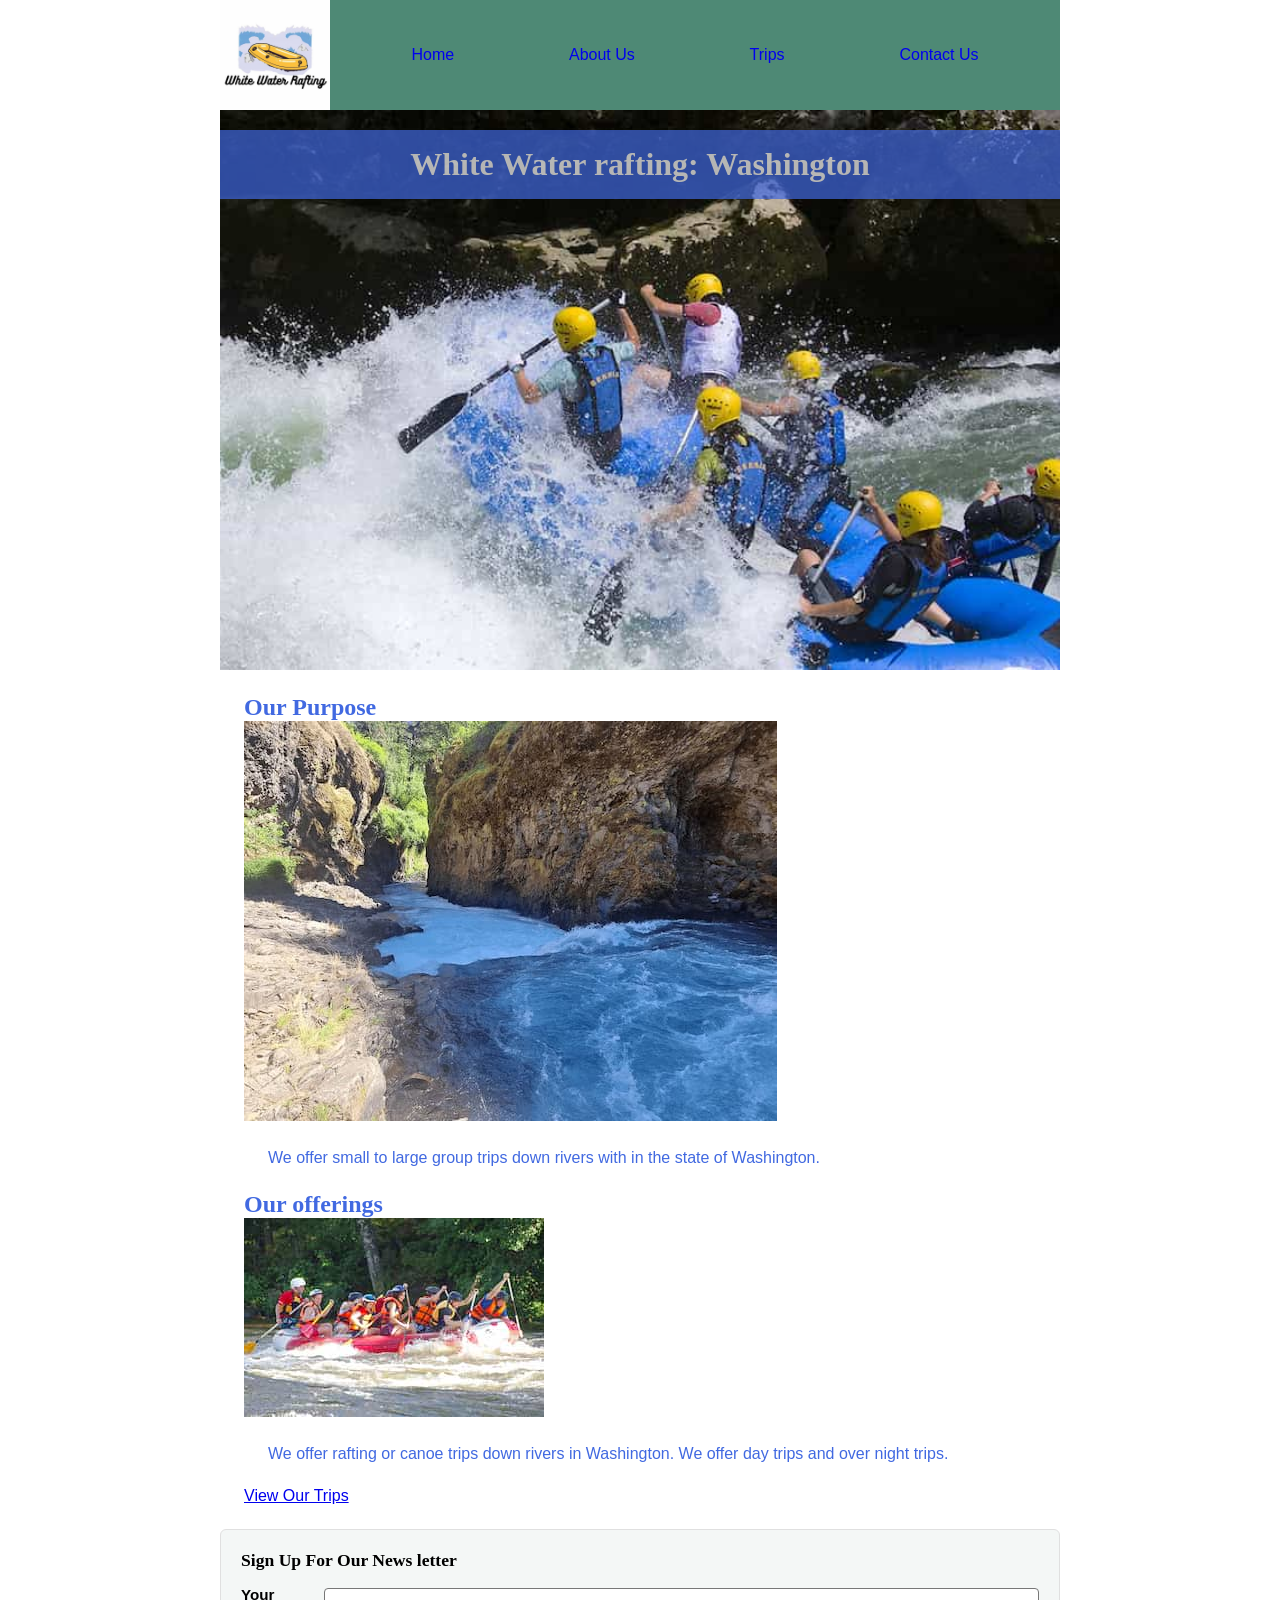
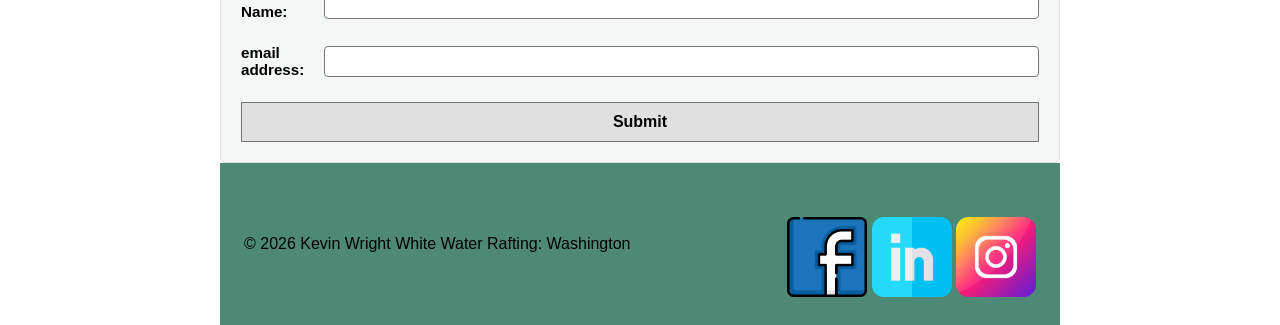
==== wwr/index.html @ c0cfb69b "worked on the home page of the rafting site" ====
<!DOCTYPE html>
<html lang="en">

<head>
    <meta charset="UTF-8">
    <meta name="viewport" content="width=device-width, initial-scale=1.0">
    <title>White Water Rafting: Washington</title>
    <meta name="description" content="Home page of whit water rafting for Washington. Includes links to the
      trips, contact us, and about us pages.">
    <meta name="author" content="Kevin Wright">
    <link rel="stylesheet" href="styles/rafting.css">
</head>

<body>
    <header>
        <img src="images/white-water-rafting.jpg" alt="White Water Rafting logo">
        <nav>
            <a href="index.html">Home</a>
            <a href="about.html">About Us</a>
            <a href="trips.html">Trips</a>
            <a href="contact.html">Contact Us</a>
        </nav>
    </header>

    <main>
        <div class="hero">
            <img src="images/hero.jpg" alt="group rafting down river">
            <h1>White Water rafting: Washington</h1>
        </div>

        <section class="home-grid">
            <h2>Our Purpose</h2>
            <img src="images/white-salmon.jpg" alt="Scenic river canyon in Washington state">
            <p>We offer small to large group trips down rivers with in the state of Washington.</p>

            <h2>Our offerings</h2>
            <img src="images/group-of-rafters.jpg"
              alt="A group of smiling rafters navigating rapids">
            <p>We offer rafting or canoe trips down rivers in Washington. We offer day trips and
                over night trips.</p>
            <a href="trips.html" class="cta-btn">View Our Trips</a>
        </section>
        <section class="form-section">
            <h2>Sign Up For Our News letter</h2>
            <form>
                <div class="form-row">
                    <label for="name">Your Name:</label>
                    <input type="text" id="name" name="name" required>
                </div>
                <div class="form-row">
                    <label for="email">email address:</label>
                    <input type="email" id="email" name="email" required>
                </div>
                <button type="submit" class="submit-btn">Submit</button>
            </form>
        </section>
    </main>

    <footer>
        <p>&copy; 2026 Kevin Wright White Water Rafting: Washington</p>
        <nav class="socialmedia">
            <a href="https://facebook.com">
                <img src="images/facebook.png" alt="facebook logo">
            </a>
            <a href="https://linkedin.com">
                <img src="images/linkedin.png" alt="linkedin logo">
            </a>
            <a href="https://instagram.com">
                <img src="images/instagram.png" alt="Instagram logo">
            </a>
        </nav>
    </footer>
</body>

</html>
---- wwr/styles/rafting.css ----
:root {
    --primary-color: #4e8975;
    --secondary-color: black;
    --accent1-color: #4169E1;
    --accent2-color: #fff;
    --heading-font: "Times New Roma", "Georgia", serif;
    --body-font: Arial, Helvetica, sans-serif;
}

header {
    background-color: var(--primary-color);
    color: black;
    font: var(--heading-font);
    display: grid;
    grid-template-columns: auto 1fr;
    justify-content: space-around;
    align-items: center;
}

header img {
    height: 110px;
}

header nav {
    display: flex;
    justify-content: space-around;
    text-decoration: none;
}

header nav a {
    text-decoration: none;
}

* {
    margin: 0;
    padding: 0;
    box-sizing: border-box;
}

body {
    font-family: var(--body-font);
    color: var(--accent1-color);
}

header,
main,
footer {
    width: 840px;
    margin: 0 auto;
}

h1,
h2 {
    font-family: var(--heading-font);
}

h2 {
    color: var(--accent1-color)
}

nav,
p,
section,
article {
    margin: 16px;
    padding: 8px;
}

.socialmedia a {
    text-decoration: none;
    text-align: center;
    display: inline-block;
    vertical-align: middle;
    justify-content: center;
    align-items: center;
    gap: 20px;
    margin-top: 30px;
    width: 80px;
    height: auto;
}

.socialmedia img {
    width: 100%;
    height: auto;
}

.hero {
    position: relative;
}

.hero img {
    display: block;
    width: 100%;
    height: auto;
}

h1 {
    position: absolute;
    top: 20px;
    width: 100%;
    padding: 16px;
    text-align: center;
    opacity: 0.7;
    background-color: var(--accent1-color);
    color: var(--accent2-color);
    /*white text- make sure there is enough contrast with the background color */
}

.hero article {
    position: absolute;
    bottom: 0;
    width: 95%;
    padding: 0;
    text-align: center;
    opacity: 0.85;
    background-color: var(--accent1-color);
    color: var(--accent2-color);
}

.hero article img {
    float: right;
    width: 100px;
}

.office-location {
    text-align: center;
    margin-bottom: 20px;
}

.office-location h1 {
    position: static;
    /* Removes absolute placement behavior from about us rule */
    opacity: 1;
    background-color: transparent;
    color: var(--accent1-color);
    padding: 0;
    margin-bottom: 10px;
}

.contact-split-grid {
    display: grid;
    grid-template-columns: 1fr 1fr;
    gap: 24px;
    align-items: start;
    margin: 20px 0px 50px 0px;
    padding: 24px 0px;
    width: 100%;
}

.map {
    margin: 0;
    padding: 0;
}

.map iframe {
    width: 100%;
    height: 380px;
    border: 1px solid #777;
    border-radius: 4px;
    display: block;
}

.form-section {
    margin: 0;
    padding: 20px;
    background-color: #f4f7f6;
    border: 1px solid #e0e0e0;
    border-radius: 6px;
}

.form-section h2 {
    font-size: 1.1rem;
    margin-top: 0;
    margin-bottom: 15px;
    color: var(--secondary-color);
}

.form-section form {
    display: flex;
    flex-direction: column;
    gap: 12px;
}

.form-row {
    display: grid;
    grid-template-columns: 75px 1fr;
    align-items: center;
    gap: 8px;
    margin: 0 0 12px 0;
    padding: 0;
}

.form-row label,
.fieldset-label {
    font-size: 0.95rem;
    font-weight: bold;
    color: var(--secondary-color);
}

.form-row input[type="text"],
.form-row input[type="email"],
.form-row textarea {
    padding: 6px 10px;
    border: 1px solid #777;
    border-radius: 4px;
    font-family: var(--body-font);
    font-size: 0.95rem;
}

.textarea-row {
    align-items: start;
}

.textarea-row textarea {
    resize: none;
}

.form-section fieldset {
    border: none;
    padding: 0;
    margin: 0 0 12px 0;
    display: grid;
    grid-template-columns: 75px 1fr;
    gap: 8px;
}

.radio-group {
    display: flex;
    flex-direction: column;
    gap: 5px;
}

.radio-group label {
    display: flex;
    align-items: center;
    gap: 8px;
    font-weight: normal;
}

.checkbox-row {
    display: flex;
    align-items: center;
    gap: 8px;
    margin: 5px 0;
    padding: 0;
}

.checkbox-row label {
    font-size: 0.9rem;
    color: var(--secondary-color);
}

.submit-btn {
    width: 100%;
    padding: 10px;
    background-color: #e0e0e0;
    border: 1px solid #777;
    color: var(--secondary-color);
    font-family: var(--body-font);
    font-size: 1rem;
    font-weight: bold;
    cursor: pointer;
    transition: background-color 0.15s ease;
}

.submit-btn:hover {
    background-color: #ccc;
}

.employee-profiles {
    border-top: 1px solid #777;
    border-bottom: 1px solid #777;
    margin: 40px 0 50px 0;
    padding: 30px 0;
    text-align: center;
    width: 100%;

}

.employee-profiles h2 {
    font-size: 1.6rem;
    margin-top: 0;
    margin-bottom: 25px;
    color: var(--secondary-color);
}

.quides {
    display: grid;
    grid-template-columns: repeat(3, 1fr);
    gap: 24px;
    margin: 20px 0 0 0;
    padding: 0;
}

.team {
    margin: 0;
    padding: 0;
    background-color: transparent;
    border: none;
    box-shadow: none;
    text-align: center;
    display: flex;
    flex-direction: column;
    align-items: center;
    width: 100%;
}

.team img {
    width: 160px;
    height: 160px;
    object-fit: cover;
    background-color: #e0e0e0;
    border-radius: 4px;
    margin-bottom: 12px;
}

.team figcaption {
    padding: 5px 0;
    margin: 0;
}

.team h3 {
    margin: 0 0 5px 0;
    font-size: 1.1rem;
    color: var(--secondary-color);
}

.team p {
    margin: 0;
    color: var(--secondary-color);
    font-size: 0.95rem;
}

.sr-only {
    position: absolute;
    width: 1px;
    height: 1px;
    padding: 0;
    margin: 1px;
    overflow: hidden;
    clip: rect(0, 0, 0, 0);
    border: 0;
}

footer {
    display: flex;
    justify-content: space-between;
    align-items: center;
    background-color: var(--primary-color);
    color: var(--secondary-color);
}
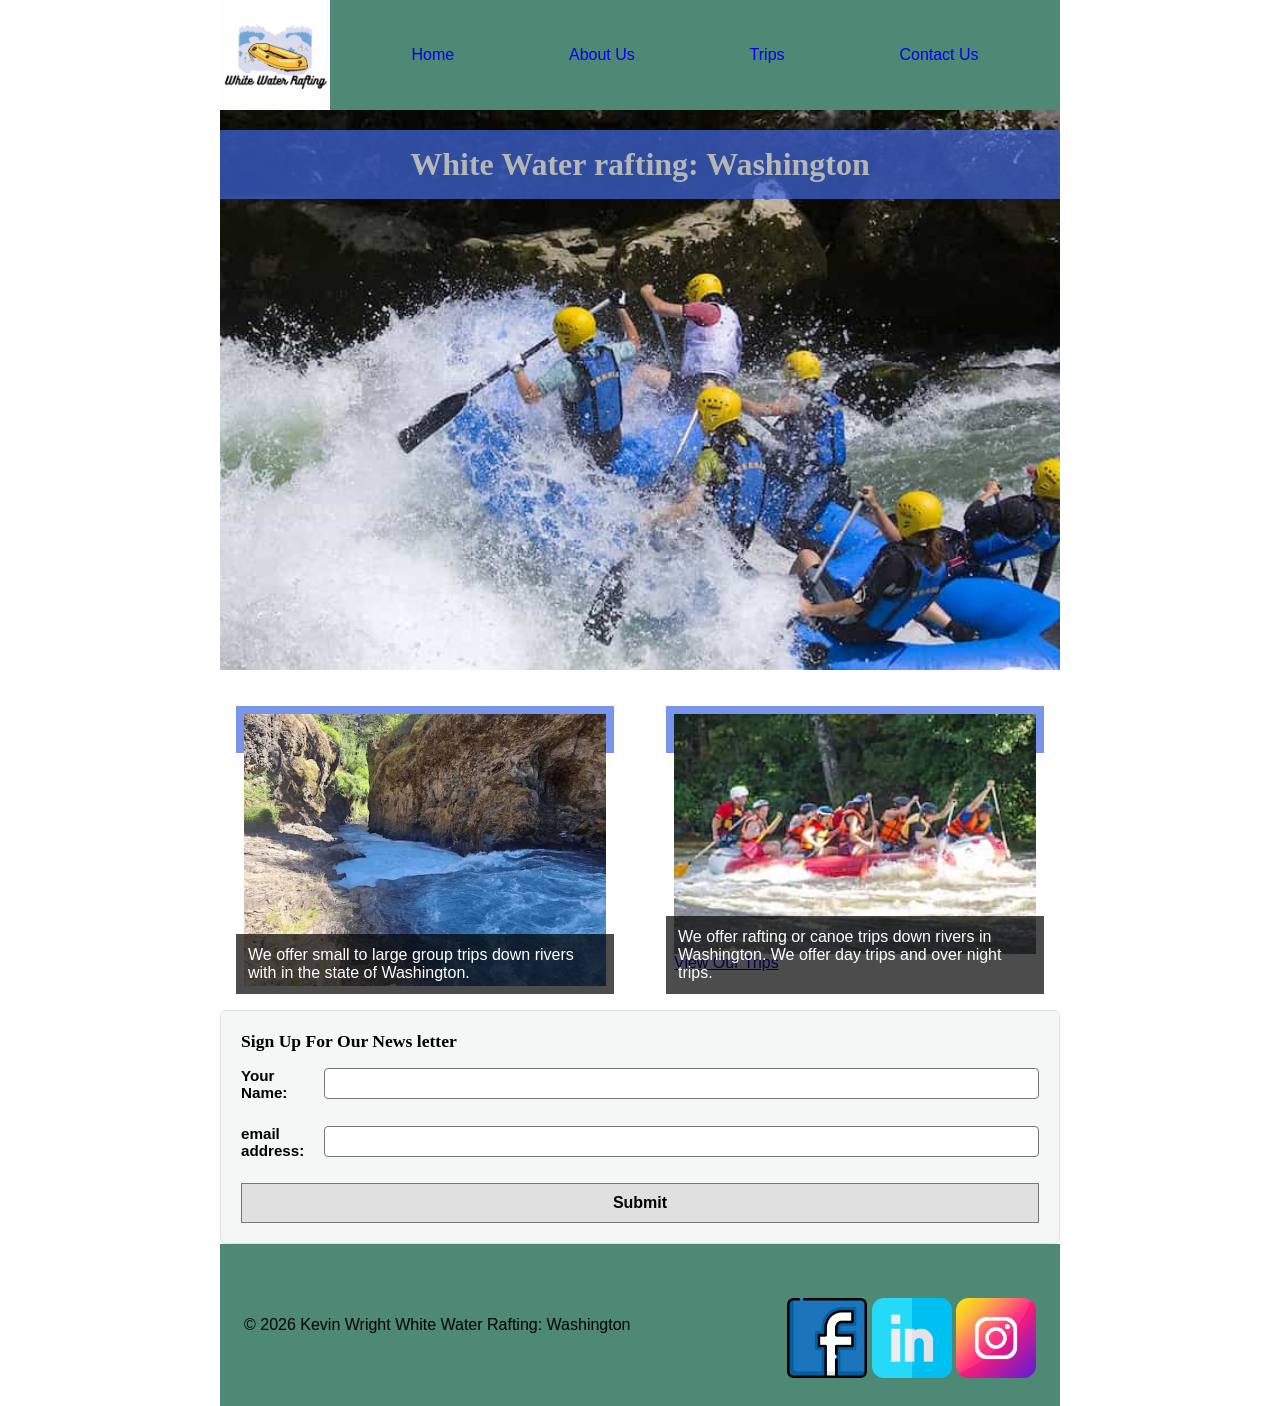
==== commit 5120bcf1: "worked on the home page" ====
--- a/wwr/index.html
+++ b/wwr/index.html
@@ -29,16 +29,23 @@
         </div>
 
         <section class="home-grid">
-            <h2>Our Purpose</h2>
-            <img src="images/white-salmon.jpg" alt="Scenic river canyon in Washington state">
-            <p>We offer small to large group trips down rivers with in the state of Washington.</p>
-
-            <h2>Our offerings</h2>
-            <img src="images/group-of-rafters.jpg"
-              alt="A group of smiling rafters navigating rapids">
-            <p>We offer rafting or canoe trips down rivers in Washington. We offer day trips and
-                over night trips.</p>
-            <a href="trips.html" class="cta-btn">View Our Trips</a>
+            <article class="trip-card">
+                <h2>Our Purpose</h2>
+                <img src="images/white-salmon.jpg" alt="Scenic river canyon in Washington state">
+                <p>We offer small to large group trips down rivers with in the state of Washington.
+                </p>
+            </article>
+            <article class="trip-card">
+                <h2>Our offerings</h2>
+                <img src="images/group-of-rafters.jpg"
+                  alt="A group of smiling rafters navigating rapids">
+                <div class="card-bottom">
+                    <p>We offer rafting or canoe trips down rivers in Washington. We offer day trips
+                        and
+                        over night trips.</p>
+                    <a href="trips.html" class="cta-btn">View Our Trips</a>
+                </div>
+            </article>
         </section>
         <section class="form-section">
             <h2>Sign Up For Our News letter</h2>
--- a/wwr/styles/rafting.css
+++ b/wwr/styles/rafting.css
@@ -342,6 +342,50 @@
     border: 0;
 }
 
+.home-grid {
+    display: grid;
+    grid-template-columns: repeat(2, 1fr);
+    gap: 20px;
+    margin: 20px 0 0 0;
+    padding: 0;
+}
+
+.home-grid img {
+    position: relative;
+    display: block;
+    width: 100%;
+    height: auto;
+}
+
+.trip-card {
+    position: relative;
+}
+
+.trip-card h2 {
+    position: absolute;
+    top: 0;
+    left: 0;
+    width: 100%;
+    text-align: center;
+    opacity: 0.7;
+    background-color: var(--accent1-color);
+    color: var(--accent2-color);
+    margin: 0;
+    padding: 10px;
+}
+
+.trip-card p,
+trip-card .card-bottom {
+    position: absolute;
+    bottom: 0;
+    left: 0;
+    width: 100%;
+    background-color: rgba(0, 0, 0, 0.7);
+    color: white;
+    margin: 0;
+    padding: 12px;
+}
+
 footer {
     display: flex;
     justify-content: space-between;
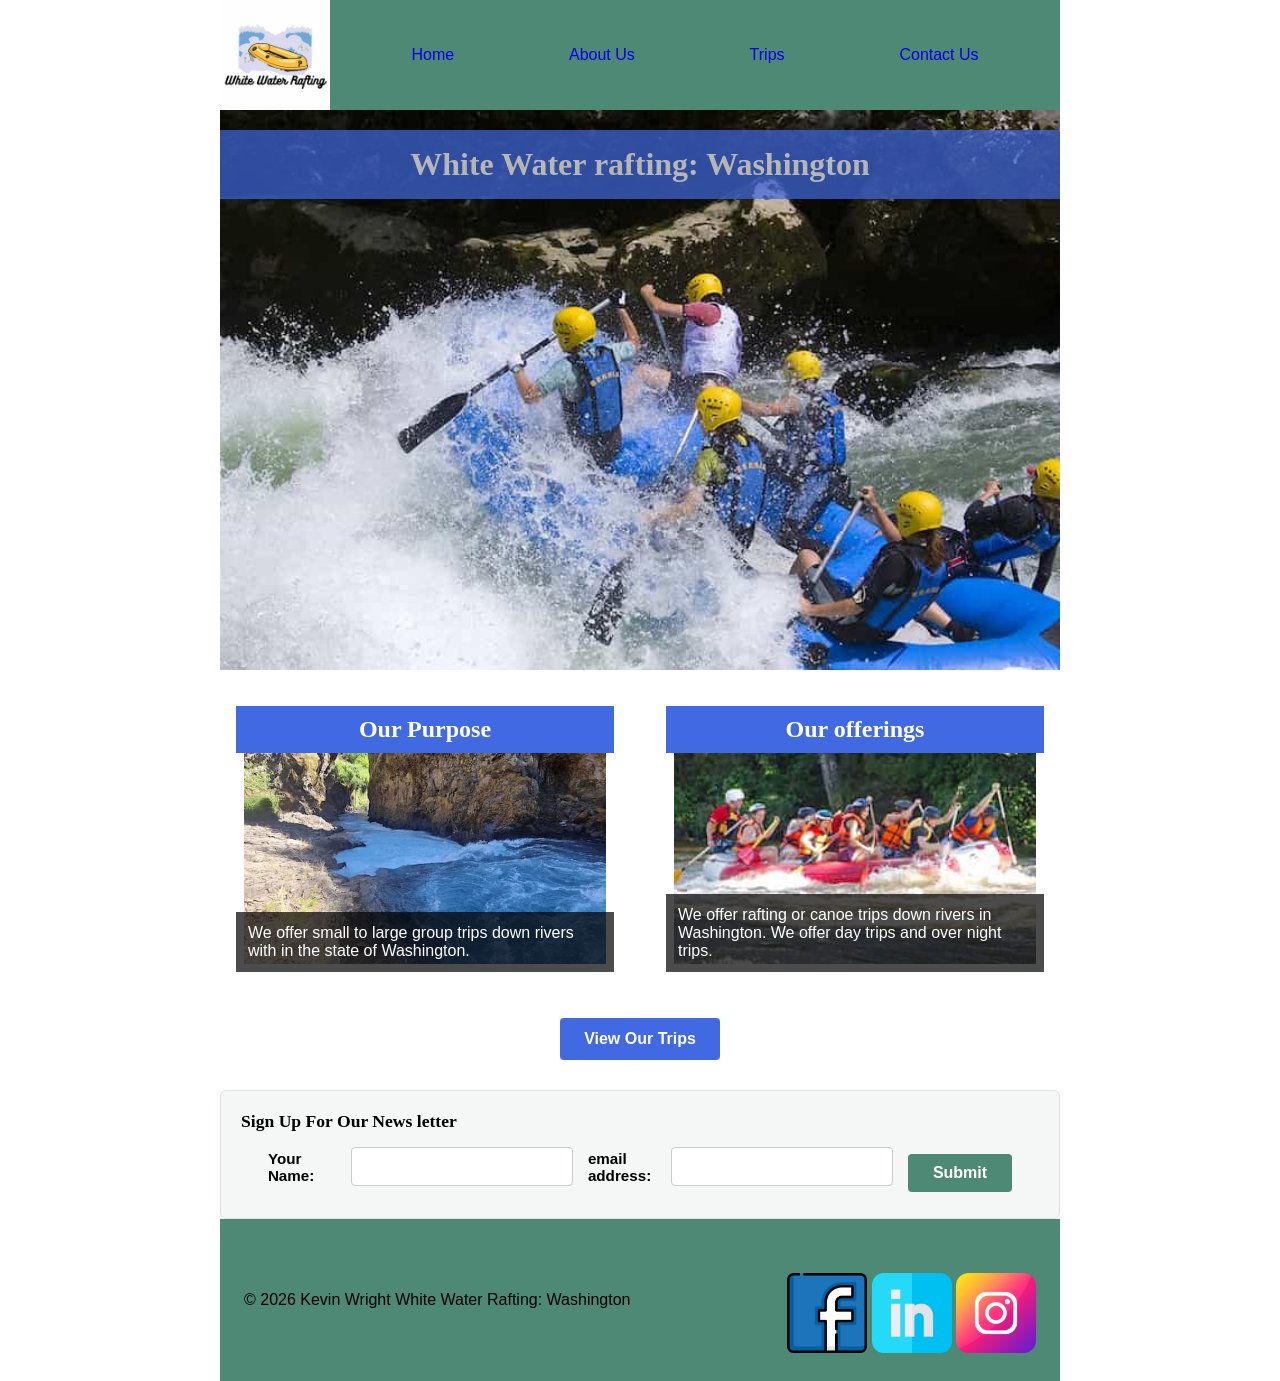
==== commit 3e621d8e: "finished home page, and started the trips page" ====
--- a/wwr/index.html
+++ b/wwr/index.html
@@ -39,14 +39,16 @@
                 <h2>Our offerings</h2>
                 <img src="images/group-of-rafters.jpg"
                   alt="A group of smiling rafters navigating rapids">
-                <div class="card-bottom">
-                    <p>We offer rafting or canoe trips down rivers in Washington. We offer day trips
-                        and
-                        over night trips.</p>
-                    <a href="trips.html" class="cta-btn">View Our Trips</a>
-                </div>
+                <p>We offer rafting or canoe trips down rivers in Washington. We offer day trips
+                    and
+                    over night trips.</p>
             </article>
         </section>
+
+        <div class="cta-container">
+            <a href="trips.html" class="cta-btn">View Our Trips</a>
+        </div>
+
         <section class="form-section">
             <h2>Sign Up For Our News letter</h2>
             <form>
--- a/wwr/styles/rafting.css
+++ b/wwr/styles/rafting.css
@@ -346,19 +346,22 @@
     display: grid;
     grid-template-columns: repeat(2, 1fr);
     gap: 20px;
-    margin: 20px 0 0 0;
-    padding: 0;
-}
-
-.home-grid img {
-    position: relative;
-    display: block;
+    margin: 20px 0;
+    padding: 0;
     width: 100%;
     height: auto;
 }
 
 .trip-card {
     position: relative;
+    overflow: hidden;
+}
+
+.trip-card img {
+    display: block;
+    width: 100%;
+    height: 250px;
+    object-fit: cover;
 }
 
 .trip-card h2 {
@@ -367,15 +370,15 @@
     left: 0;
     width: 100%;
     text-align: center;
-    opacity: 0.7;
     background-color: var(--accent1-color);
     color: var(--accent2-color);
     margin: 0;
     padding: 10px;
-}
-
-.trip-card p,
-trip-card .card-bottom {
+    z-index: 10;
+    /*Forces text to sit in front of the image*/
+}
+
+.trip-card p {
     position: absolute;
     bottom: 0;
     left: 0;
@@ -386,6 +389,87 @@
     padding: 12px;
 }
 
+.cta-container {
+    text-align: center;
+    margin: 30px 0;
+}
+
+.cta-btn {
+    display: inline-block;
+    padding: 12px 24px;
+    background-color: var(--accent1-color);
+    color: var(--accent2-color);
+    text-decoration: none;
+    font-weight: bold;
+    border-radius: 4px;
+    transition: background-color 0.2s;
+}
+
+.cta-btn:hover {
+    background-color: #2e4ead;
+}
+
+.form-section form {
+    display: flex;
+    flex-direction: row;
+    justify-content: center;
+    align-items: center;
+    gap: 15px;
+    flex-wrap: wrap;
+}
+
+.form-section input[type="text"],
+.form-section input[type="email"] {
+    padding: 10px 15px;
+    border: 1px solid #ccc;
+    border-radius: 4px;
+    font-family: var(--body-font);
+    font-size: 0.95rem;
+    min-width: 200px;
+}
+
+.submit-btn {
+    width: auto;
+    padding: 10px 25px;
+    background-color: var(--primary-color);
+    border: none;
+    border-radius: 4px;
+    color: white;
+    font-family: var(--body-font);
+    font-size: 1rem;
+    font-weight: bold;
+    cursor: pointer;
+    transition: background-color 0.2s ease;
+}
+
+.submit-btn:hover {
+    background-color: #3b6b5b;
+}
+
+.adventures-grid {
+    display: grid;
+    grid-template-columns: repeat(5, 1fr);
+    gap: 20px;
+    margin: 20px 0;
+    padding: 0;
+    width: 100%;
+}
+
+.adventures-grid img {
+    display: block;
+    width: 100%;
+    height: 150px;
+    object-fit: cover;
+    border-radius: 4px;
+}
+
+.adventures-grid figcaption {
+    text-align: center;
+    margin-top: 8px;
+    font-weight: bold;
+    color: var(--secondary-color);
+}
+
 footer {
     display: flex;
     justify-content: space-between;
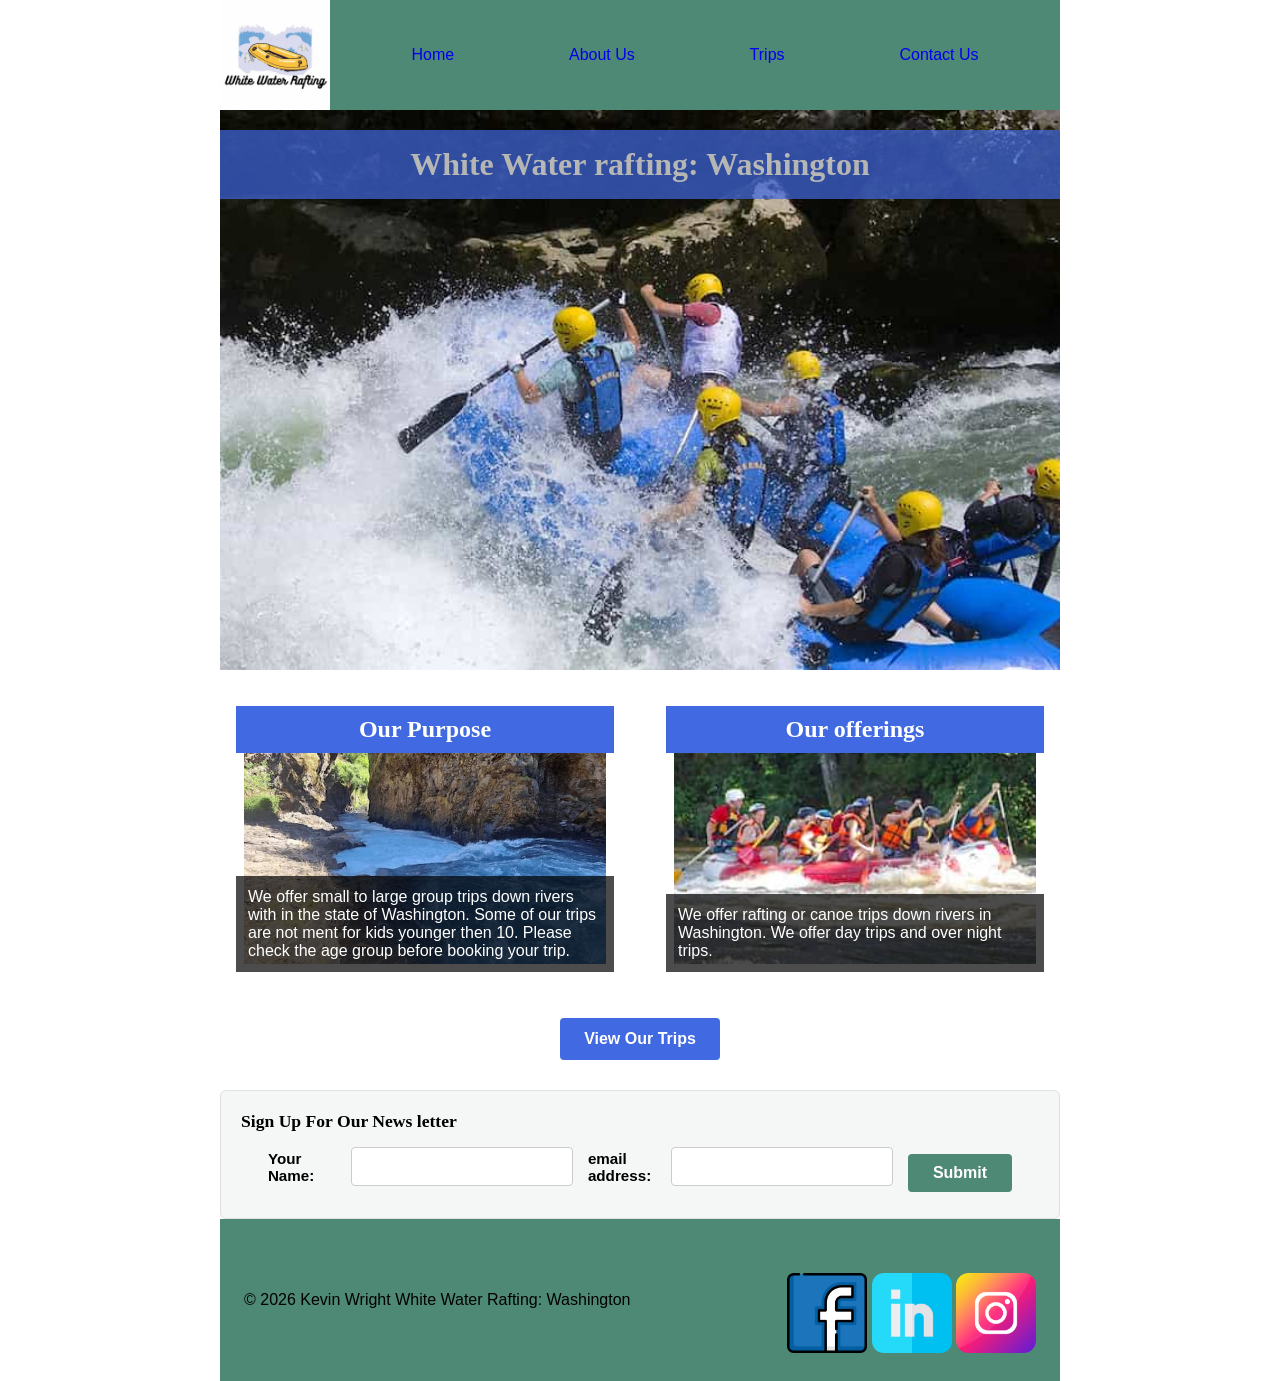
==== commit df1df26b: "started working on the trips page" ====
--- a/wwr/index.html
+++ b/wwr/index.html
@@ -5,7 +5,7 @@
     <meta charset="UTF-8">
     <meta name="viewport" content="width=device-width, initial-scale=1.0">
     <title>White Water Rafting: Washington</title>
-    <meta name="description" content="Home page of whit water rafting for Washington. Includes links to the
+    <meta name="description" content="Home page of white water rafting for Washington. Includes links to the
       trips, contact us, and about us pages.">
     <meta name="author" content="Kevin Wright">
     <link rel="stylesheet" href="styles/rafting.css">
@@ -33,6 +33,8 @@
                 <h2>Our Purpose</h2>
                 <img src="images/white-salmon.jpg" alt="Scenic river canyon in Washington state">
                 <p>We offer small to large group trips down rivers with in the state of Washington.
+                    Some of our trips are not ment for kids younger then 10. Please check the age
+                    group before booking your trip.
                 </p>
             </article>
             <article class="trip-card">
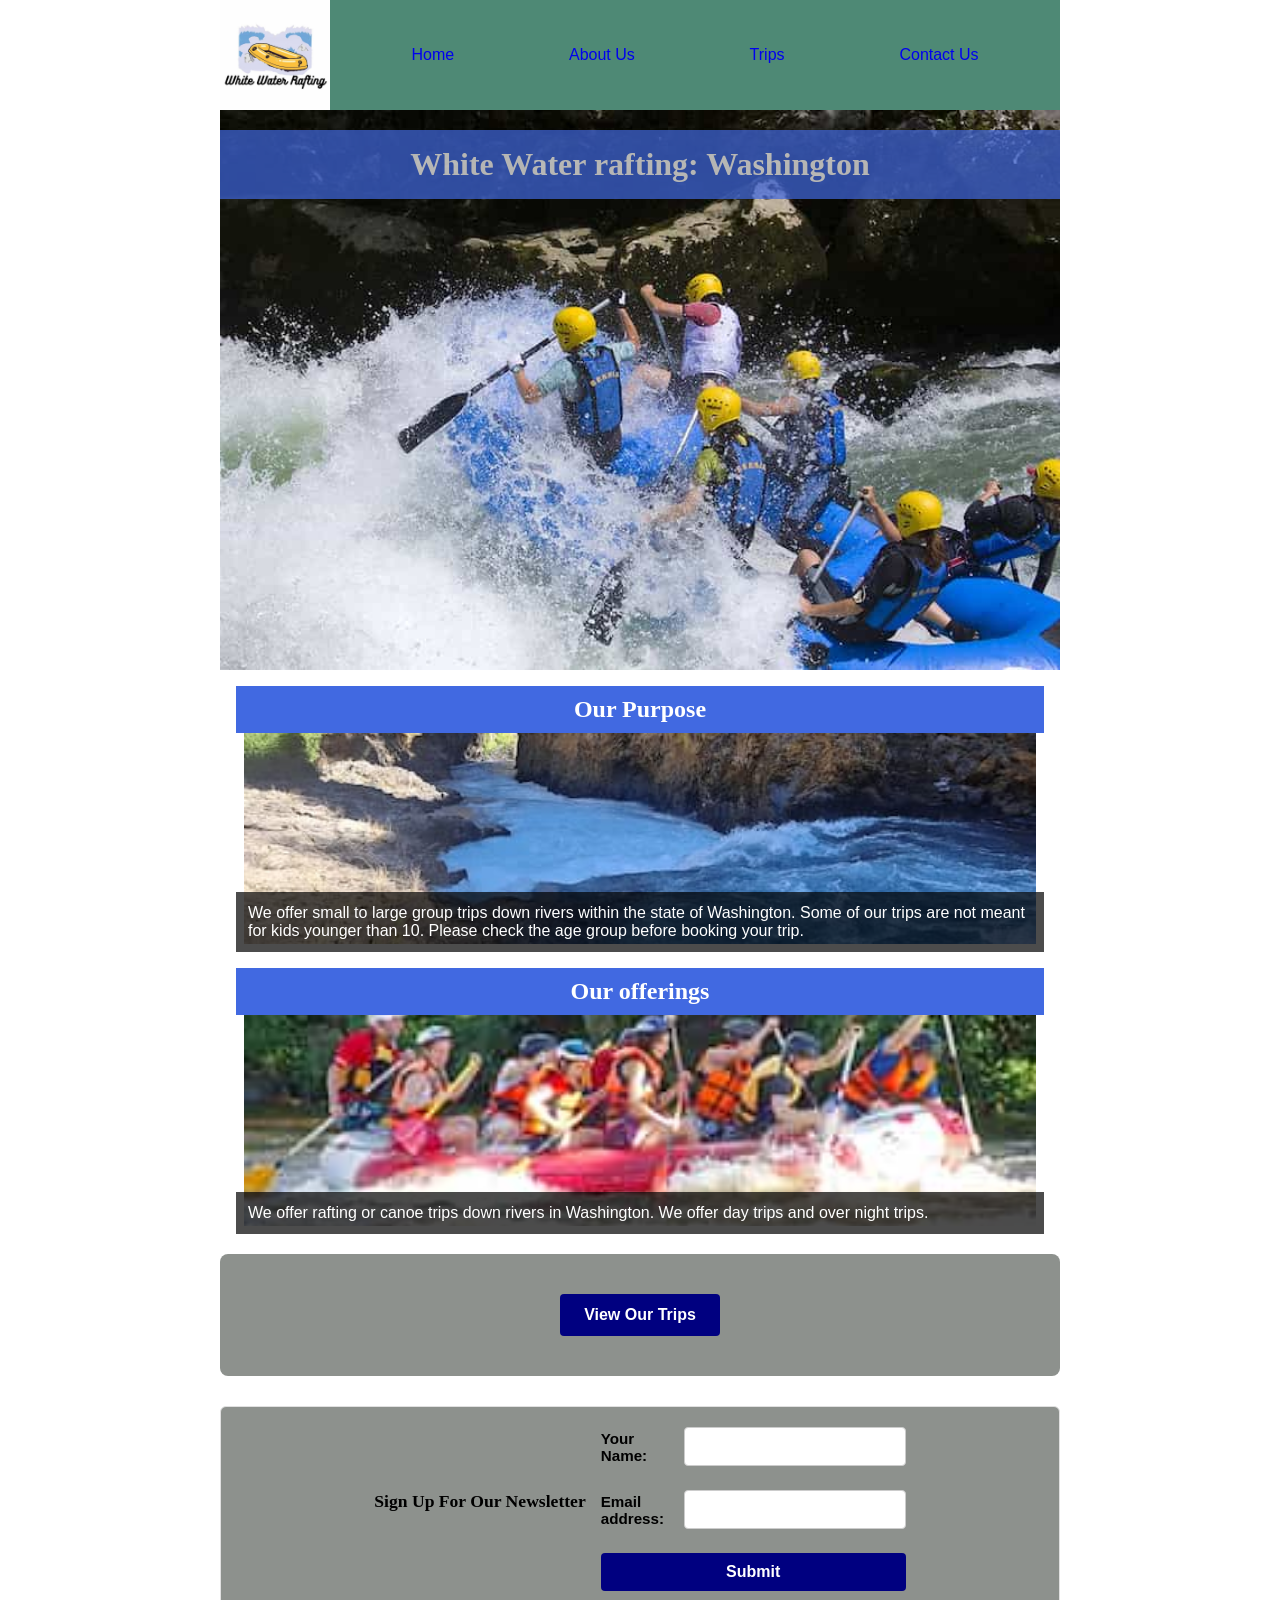
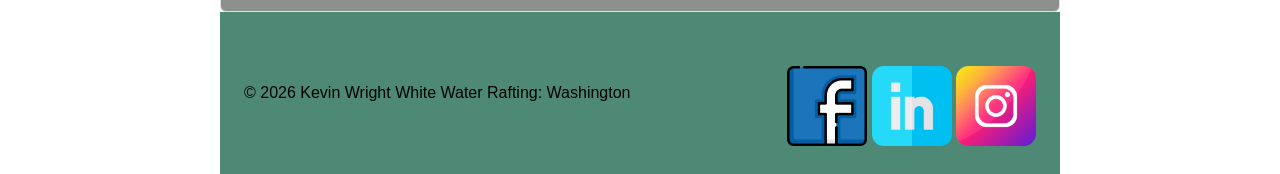
==== commit 308d2406: "made a few changes" ====
--- a/wwr/index.html
+++ b/wwr/index.html
@@ -28,38 +28,36 @@
             <h1>White Water rafting: Washington</h1>
         </div>
 
-        <section class="home-grid">
-            <article class="trip-card">
-                <h2>Our Purpose</h2>
-                <img src="images/white-salmon.jpg" alt="Scenic river canyon in Washington state">
-                <p>We offer small to large group trips down rivers with in the state of Washington.
-                    Some of our trips are not ment for kids younger then 10. Please check the age
-                    group before booking your trip.
-                </p>
-            </article>
-            <article class="trip-card">
-                <h2>Our offerings</h2>
-                <img src="images/group-of-rafters.jpg"
-                  alt="A group of smiling rafters navigating rapids">
-                <p>We offer rafting or canoe trips down rivers in Washington. We offer day trips
-                    and
-                    over night trips.</p>
-            </article>
-        </section>
+        <article class="trip-card">
+            <h2>Our Purpose</h2>
+            <img src="images/white-salmon.jpg" alt="Scenic river canyon in Washington state">
+            <p>We offer small to large group trips down rivers within the state of Washington.
+                Some of our trips are not meant for kids younger than 10. Please check the age
+                group before booking your trip.
+            </p>
+        </article>
+        <article class="trip-card">
+            <h2>Our offerings</h2>
+            <img src="images/group-of-rafters.jpg"
+              alt="A group of smiling rafters navigating rapids">
+            <p>We offer rafting or canoe trips down rivers in Washington. We offer day trips
+                and
+                over night trips.</p>
+        </article>
 
         <div class="cta-container">
             <a href="trips.html" class="cta-btn">View Our Trips</a>
         </div>
 
         <section class="form-section">
-            <h2>Sign Up For Our News letter</h2>
+            <h2>Sign Up For Our Newsletter</h2>
             <form>
                 <div class="form-row">
                     <label for="name">Your Name:</label>
                     <input type="text" id="name" name="name" required>
                 </div>
                 <div class="form-row">
-                    <label for="email">email address:</label>
+                    <label for="email">Email address:</label>
                     <input type="email" id="email" name="email" required>
                 </div>
                 <button type="submit" class="submit-btn">Submit</button>
--- a/wwr/styles/rafting.css
+++ b/wwr/styles/rafting.css
@@ -344,7 +344,7 @@
 
 .home-grid {
     display: grid;
-    grid-template-columns: repeat(2, 1fr);
+    grid-template-columns: 2fr;
     gap: 20px;
     margin: 20px 0;
     padding: 0;
@@ -397,7 +397,7 @@
 .cta-btn {
     display: inline-block;
     padding: 12px 24px;
-    background-color: var(--accent1-color);
+    background-color: navy;
     color: var(--accent2-color);
     text-decoration: none;
     font-weight: bold;
@@ -406,10 +406,11 @@
 }
 
 .cta-btn:hover {
-    background-color: #2e4ead;
-}
-
-.form-section form {
+    background-color: #e64a19;
+}
+
+.form-section {
+    background-color: #8d918d;
     display: flex;
     flex-direction: row;
     justify-content: center;
@@ -431,7 +432,7 @@
 .submit-btn {
     width: auto;
     padding: 10px 25px;
-    background-color: var(--primary-color);
+    background-color: navy;
     border: none;
     border-radius: 4px;
     color: white;
@@ -443,7 +444,7 @@
 }
 
 .submit-btn:hover {
-    background-color: #3b6b5b;
+    background-color: #e64a19;
 }
 
 .adventures-grid {
@@ -470,6 +471,88 @@
     color: var(--secondary-color);
 }
 
+.trips-grid-layout {
+    display: grid;
+    grid-template-columns: 1fr;
+    gap: 20px;
+    padding: 20px;
+}
+
+.trips-grid-layout {
+    grid-template-columns: 1fr 1fr;
+    gap: 30px
+}
+
+.cta-container {
+    grid-column: 1 / span 2;
+    text-align: center;
+}
+
+.trips-container {
+    background-color: #f9f9f9;
+    border: 1px solid #e0e0e0;
+    border-radius: 8px;
+    padding: 20px;
+    margin-bottom: 30px;
+    box-shadow: 0 4px 6px rgba(0, 0, 0, 0.1)
+}
+
+.trips-container img {
+    max-width: 100%;
+    height: auto;
+    display: block;
+    margin: 15px auto;
+    border-radius: 4px;
+}
+
+table th,
+table td {
+    padding: 12px 15px;
+    text-align: left;
+}
+
+table tr {
+    border-bottom: 1px solid #dddddd;
+}
+
+table th {
+    background-color: #333333;
+    color: white;
+}
+
+.cta-container {
+    background-color: #8d918d;
+    color: black;
+    padding: 40px 20px;
+    border-radius: 8px;
+    text-align: center;
+    margin-top: 20px;
+}
+
+.cta-container h2 {
+    color: black;
+    font-size: 2rem;
+    margin-bottom: 15px;
+}
+
+.cta-button {
+    display: inline-block;
+    background-color: navy;
+    color: white;
+    text-decoration: none;
+    padding: 12px 28px;
+    font-weight: bold;
+    font-size: 1.1rem;
+    border-radius: 5px;
+    box-shadow: 0 4px 6px rgba(0, 0, 0, 0.15);
+    transition: background-color 0.3s ease, transform 0.2s ease;
+}
+
+.cta-button:hover {
+    background-color: #e64a19;
+    transform: translateY(-2px);
+}
+
 footer {
     display: flex;
     justify-content: space-between;
